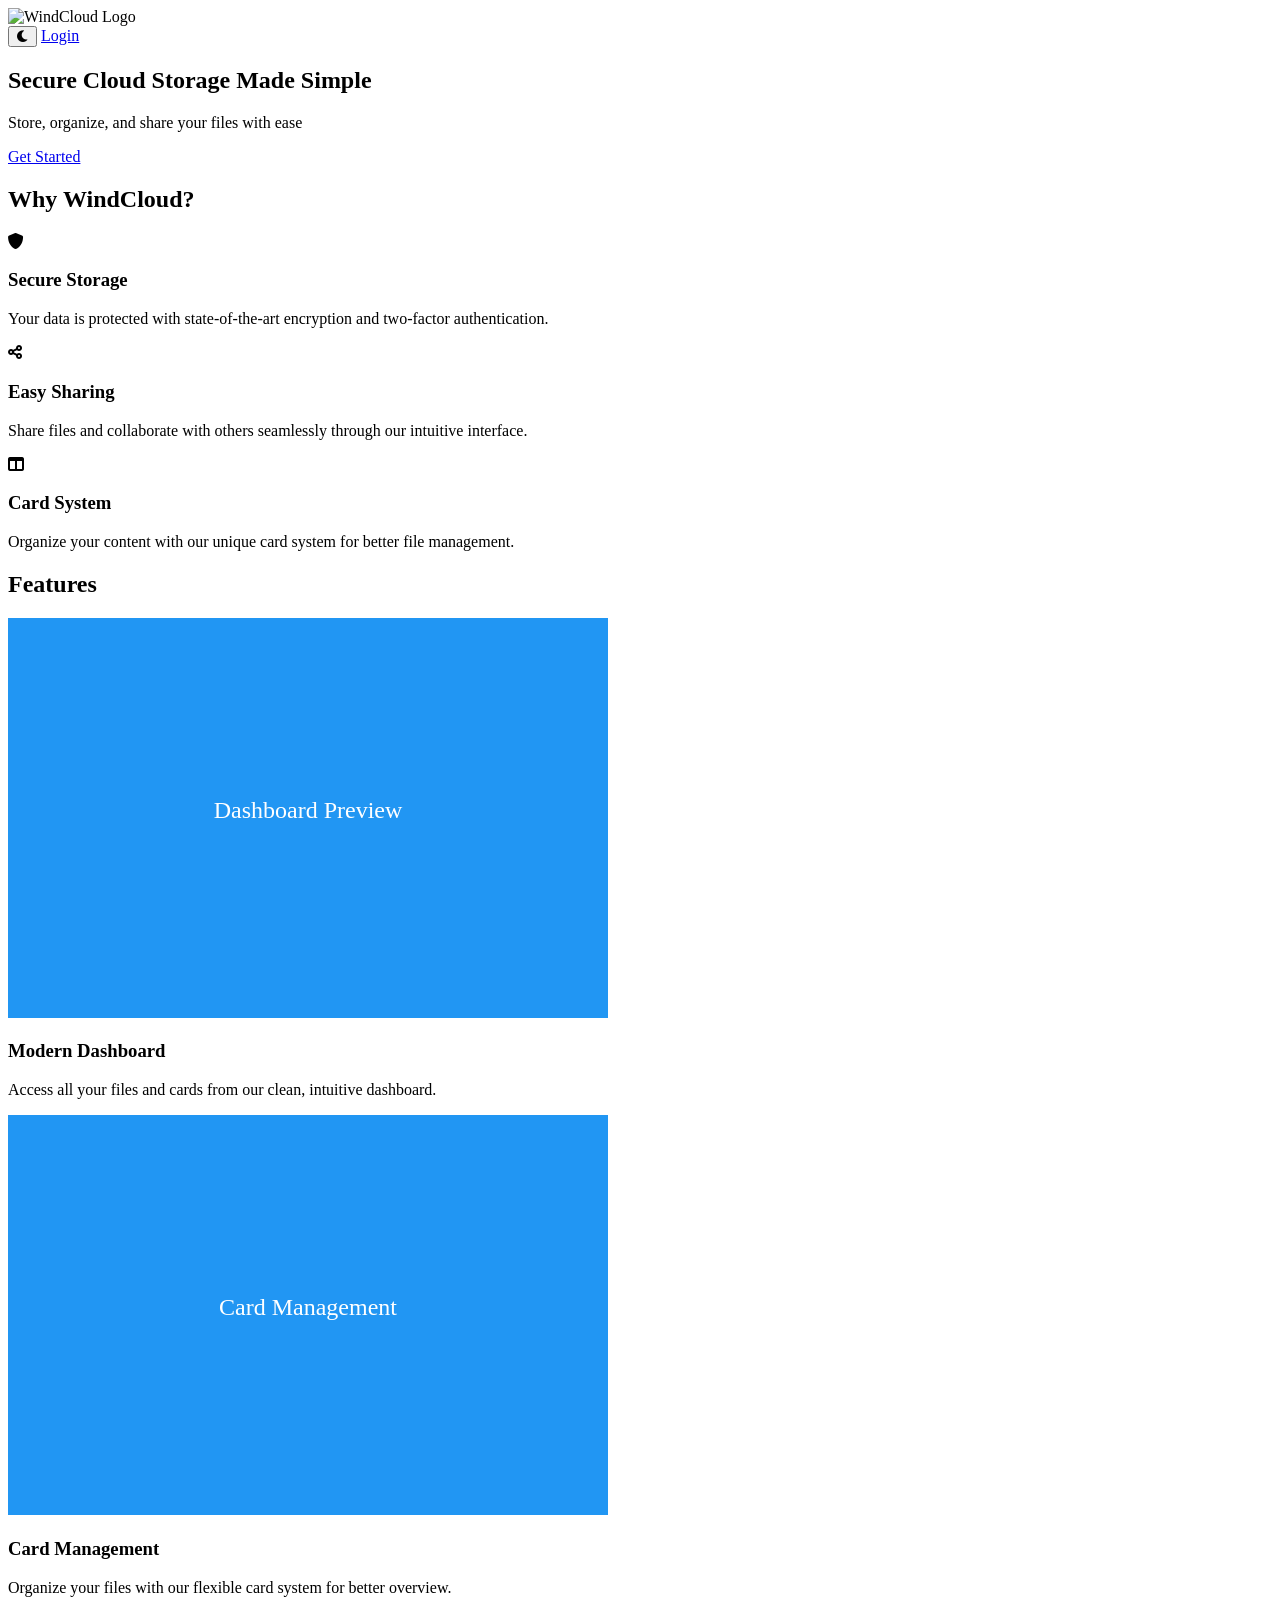
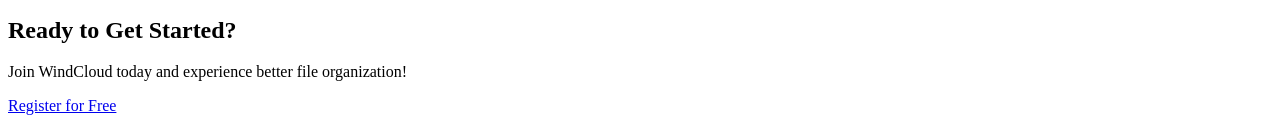
==== static/index.html @ bd8ab5a1 "adding Landing page (index.html)" ====
<!DOCTYPE html>
<html lang="en">
<head>
    <meta charset="UTF-8">
    <meta name="viewport" content="width=device-width, initial-scale=1.0">
    <title>WindCloud -Secure Cloud Storage Solution</title>
    <link href="https://fonts.googleapis.com/css2?family=Inter:wght@300;400;500;600;700&display=swap" rel="stylesheet">
    <link href="https://cdnjs.cloudflare.com/ajax/libs/font-awesome/6.0.0/css/all.min.css" rel="stylesheet">
    <link rel="stylesheet" href="/index.css">
</head>
<body class="dark-mode">
    <header>
        <nav>
            <div class="logo">
                <img src="/assets/logo.svg" alt="WindCloud Logo">
            </div>
            <div class="nav-controls">
                <button id="theme-toggle" class="theme-toggle">
                    <i class="fas fa-moon"></i>
                </button>
                <a href="/login" class="login-btn">Login</a>
            </div>
        </nav>
    </header>

    <main>
        <section class="hero">
            <div class="hero-content">
                <h1>Secure Cloud Storage Made Simple</h1>
                <p class="subtitle">Store, organize, and share your files with ease</p>
                <a href="/register" class="cta-button">Get Started</a>
            </div>
        </section>

        <section id="intro" class="intro">
            <h2>Why WindCloud?</h2>
            <div class="features-grid">
                <div class="feature-card">
                    <i class="fas fa-shield-alt"></i>
                    <h3>Secure Storage</h3>
                    <p>Your data is protected with state-of-the-art encryption and two-factor authentication.</p>
                </div>
                <div class="feature-card">
                    <i class="fas fa-share-alt"></i>
                    <h3>Easy Sharing</h3>
                    <p>Share files and collaborate with others seamlessly through our intuitive interface.</p>
                </div>
                <div class="feature-card">
                    <i class="fas fa-columns"></i>
                    <h3>Card System</h3>
                    <p>Organize your content with our unique card system for better file management.</p>
                </div>
            </div>
        </section>

        <section class="examples">
            <h2>Features</h2>
            <div class="example-cards">
                <div class="example-card">
                    <img src="/assets/dashboard.jpg" alt="WindCloud Dashboard" onerror="this.src='data:image/svg+xml,<svg xmlns=\'http://www.w3.org/2000/svg\' width=\'600\' height=\'400\' viewBox=\'0 0 600 400\'><rect width=\'100%\' height=\'100%\' fill=\'%232196f3\'/><text x=\'50%\' y=\'50%\' font-size=\'24\' fill=\'white\' text-anchor=\'middle\'>Dashboard Preview</text></svg>'">
                    <h3>Modern Dashboard</h3>
                    <p>Access all your files and cards from our clean, intuitive dashboard.</p>
                </div>
                <div class="example-card">
                    <img src="/assets/cards.jpg" alt="Card Management" onerror="this.src='data:image/svg+xml,<svg xmlns=\'http://www.w3.org/2000/svg\' width=\'600\' height=\'400\' viewBox=\'0 0 600 400\'><rect width=\'100%\' height=\'100%\' fill=\'%232196f3\'/><text x=\'50%\' y=\'50%\' font-size=\'24\' fill=\'white\' text-anchor=\'middle\'>Card Management</text></svg>'">
                    <h3>Card Management</h3>
                    <p>Organize your files with our flexible card system for better overview.</p>
                </div>
            </div>
        </section>

        <section class="cta">
            <h2>Ready to Get Started?</h2>
            <p>Join WindCloud today and experience better file organization!</p>
            <a href="/register" class="cta-button">Register for Free</a>
        </section>
    </main>
    <script src="/script.js"></script>
</body>
</html>
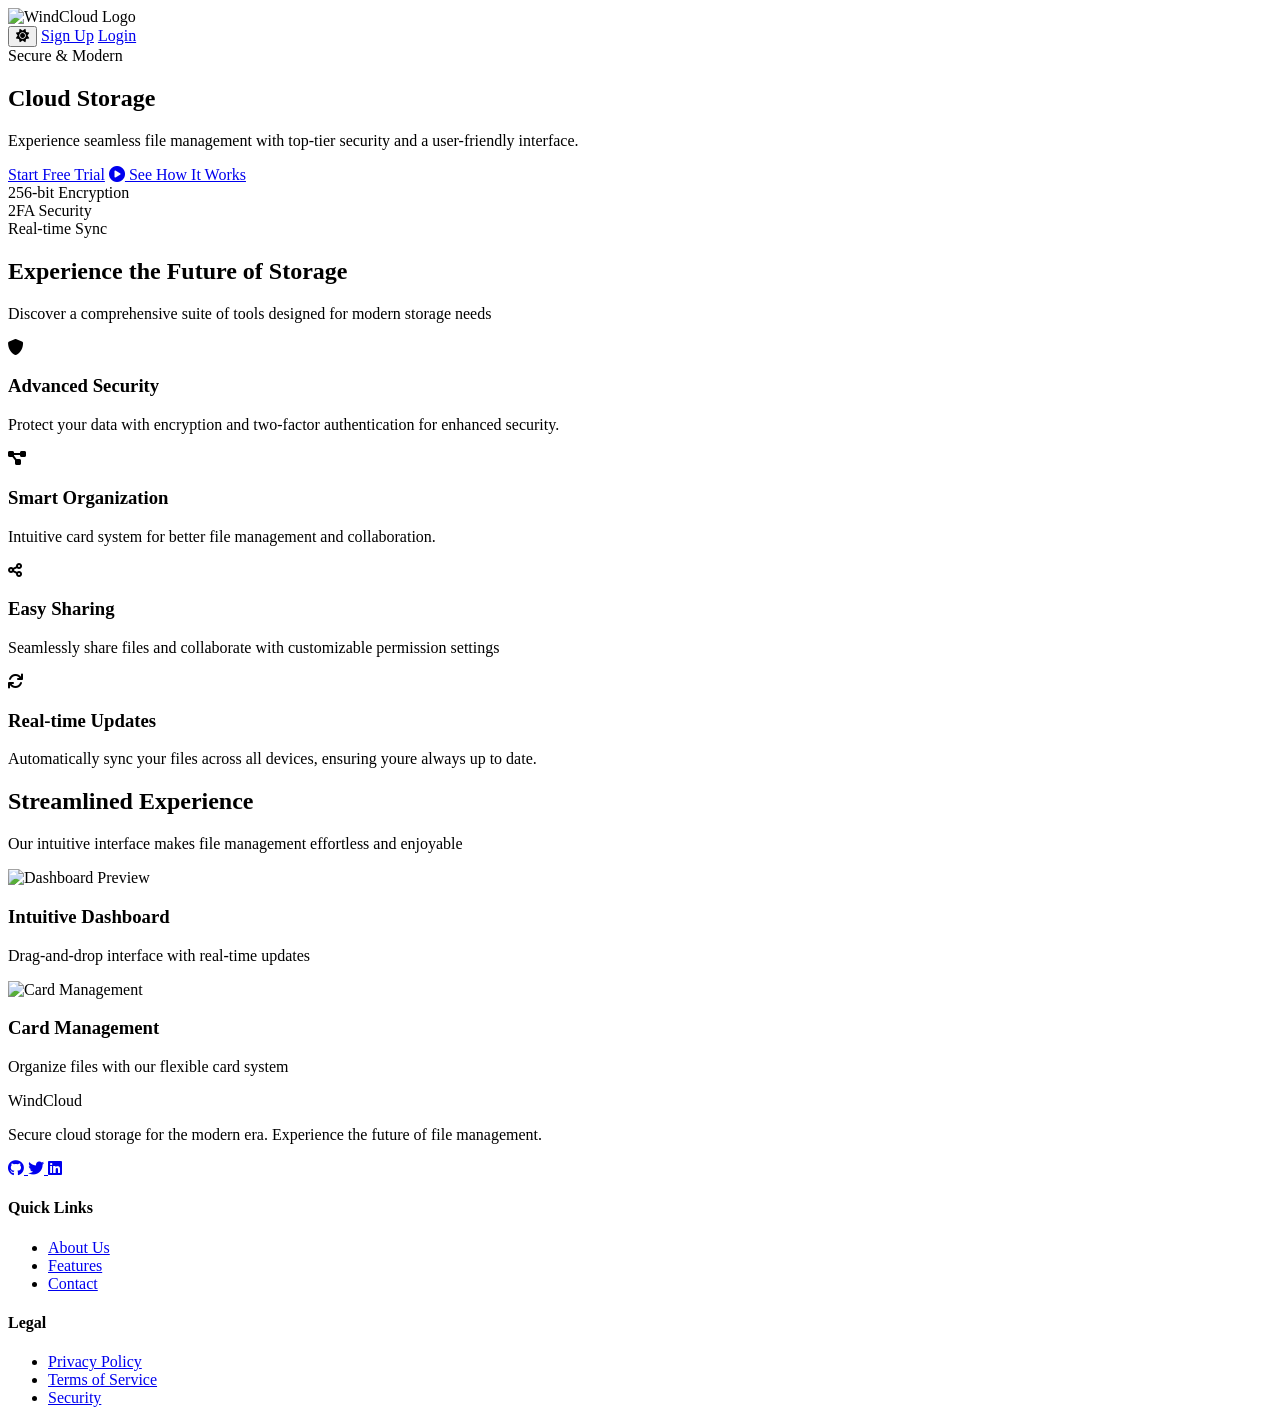
==== commit dc04491f: "Improve landing page (index.html)" ====
--- a/static/index.html
+++ b/static/index.html
@@ -12,13 +12,14 @@
     <header>
         <nav>
             <div class="logo">
-                <img src="/assets/logo.svg" alt="WindCloud Logo">
+                <img src="/assets/logo.svg" alt="WindCloud Logo" class="logo-img">
             </div>
             <div class="nav-controls">
-                <button id="theme-toggle" class="theme-toggle">
-                    <i class="fas fa-moon"></i>
+                <button id="theme-toggle" class="theme-toggle" aria-label="Toggle theme">
+                    <i class="fas fa-sun"></i>
                 </button>
-                <a href="/login" class="login-btn">Login</a>
+                <a href="/register" class="secondary-button">Sign Up</a>
+                <a href="/login" class="primary-button">Login</a>
             </div>
         </nav>
     </header>
@@ -26,55 +27,129 @@
     <main>
         <section class="hero">
             <div class="hero-content">
-                <h1>Secure Cloud Storage Made Simple</h1>
-                <p class="subtitle">Store, organize, and share your files with ease</p>
-                <a href="/register" class="cta-button">Get Started</a>
+                <span class="badge">Secure & Modern</span>
+                <h1>Cloud Storage</h1>
+                <p class="subtitle">Experience seamless file management with top-tier security and a user-friendly interface.</p>
+                <div class="cta-group">
+                    <a href="/register" class="primary-button">Start Free Trial</a>
+                    <a href="#features" class="secondary-button">
+                        <i class="fas fa-play-circle"></i>
+                        See How It Works
+                    </a>
+                </div>
+                <div class="hero-stats">
+                    <div class="stat">
+                        <span class="stat-number">256-bit</span>
+                        <span class="stat-label">Encryption</span>
+                    </div>
+                    <div class="stat">
+                        <span class="stat-number">2FA</span>
+                        <span class="stat-label">Security</span>
+                    </div>
+                    <div class="stat">
+                        <span class="stat-number">Real-time</span>
+                        <span class="stat-label">Sync</span>
+                    </div>
+                </div>
             </div>
         </section>
 
-        <section id="intro" class="intro">
-            <h2>Why WindCloud?</h2>
+        <section id="features" class="features">
+            <div class="section-header">
+                <h2>Experience the Future of Storage</h2>
+                <p class="features-description">
+                    Discover a comprehensive suite of tools designed for modern storage needs
+                </p>
+            </div>
             <div class="features-grid">
                 <div class="feature-card">
                     <i class="fas fa-shield-alt"></i>
-                    <h3>Secure Storage</h3>
-                    <p>Your data is protected with state-of-the-art encryption and two-factor authentication.</p>
+                    <h3>Advanced Security</h3>
+                    <p>Protect your data with encryption and two-factor authentication for enhanced security.</p>
+                </div>
+                <div class="feature-card">
+                    <i class="fas fa-project-diagram"></i>
+                    <h3>Smart Organization</h3>
+                    <p>Intuitive card system for better file management and collaboration.</p>
                 </div>
                 <div class="feature-card">
                     <i class="fas fa-share-alt"></i>
                     <h3>Easy Sharing</h3>
-                    <p>Share files and collaborate with others seamlessly through our intuitive interface.</p>
+                    <p>Seamlessly share files and collaborate with customizable permission settings</p>
                 </div>
                 <div class="feature-card">
-                    <i class="fas fa-columns"></i>
-                    <h3>Card System</h3>
-                    <p>Organize your content with our unique card system for better file management.</p>
+                    <i class="fas fa-sync"></i>
+                    <h3>Real-time Updates</h3>
+                    <p>Automatically sync your files across all devices, ensuring youre always up to date.</p>
                 </div>
             </div>
         </section>
 
-        <section class="examples">
-            <h2>Features</h2>
-            <div class="example-cards">
-                <div class="example-card">
-                    <img src="/assets/dashboard.jpg" alt="WindCloud Dashboard" onerror="this.src='data:image/svg+xml,<svg xmlns=\'http://www.w3.org/2000/svg\' width=\'600\' height=\'400\' viewBox=\'0 0 600 400\'><rect width=\'100%\' height=\'100%\' fill=\'%232196f3\'/><text x=\'50%\' y=\'50%\' font-size=\'24\' fill=\'white\' text-anchor=\'middle\'>Dashboard Preview</text></svg>'">
-                    <h3>Modern Dashboard</h3>
-                    <p>Access all your files and cards from our clean, intuitive dashboard.</p>
-                </div>
-                <div class="example-card">
-                    <img src="/assets/cards.jpg" alt="Card Management" onerror="this.src='data:image/svg+xml,<svg xmlns=\'http://www.w3.org/2000/svg\' width=\'600\' height=\'400\' viewBox=\'0 0 600 400\'><rect width=\'100%\' height=\'100%\' fill=\'%232196f3\'/><text x=\'50%\' y=\'50%\' font-size=\'24\' fill=\'white\' text-anchor=\'middle\'>Card Management</text></svg>'">
-                    <h3>Card Management</h3>
-                    <p>Organize your files with our flexible card system for better overview.</p>
+        <section class="showcase">
+            <div class="section-header">
+                <h2>Streamlined Experience</h2>
+                <p class="showcase-description">
+                    Our intuitive interface makes file management effortless and enjoyable
+                </p>
+            </div>
+            <div class="showcase-content">
+                <div class="showcase-grid">
+                    <div class="showcase-item">
+                        <img src="/assets/dashboard.jpg" alt="Dashboard Preview" class="showcase-image">
+                        <div class="showcase-overlay">
+                            <h3>Intuitive Dashboard</h3>
+                            <p>Drag-and-drop interface with real-time updates</p>
+                        </div>
+                    </div>
+                    <div class="showcase-item">
+                        <img src="/assets/cards.jpg" alt="Card Management" class="showcase-image">
+                        <div class="showcase-overlay">
+                            <h3>Card Management</h3>
+                            <p>Organize files with our flexible card system</p>
+                        </div>
+                    </div>
                 </div>
             </div>
         </section>
+    </main>
 
-        <section class="cta">
-            <h2>Ready to Get Started?</h2>
-            <p>Join WindCloud today and experience better file organization!</p>
-            <a href="/register" class="cta-button">Register for Free</a>
-        </section>
-    </main>
+    <footer>
+        <div class="footer-content">
+            <div class="footer-section brand">
+                <div class="footer-logo">
+                    <span>WindCloud</span>
+                </div>
+                <p>Secure cloud storage for the modern era. Experience the future of file management.</p>
+                <div class="social-links">
+                    <a href="https://github.com/MarsgameJu/WindCloud" class="social-link" aria-label="GitHub">
+                        <i class="fab fa-github"></i>
+                    </a>
+                    <a href="#" class="social-link" aria-label="Twitter">
+                        <i class="fab fa-twitter"></i>
+                    </a>
+                    <a href="#" class="social-link" aria-label="LinkedIn">
+                        <i class="fab fa-linkedin"></i>
+                    </a>
+                </div>
+            </div>
+            <div class="footer-section links">
+                <h4>Quick Links</h4>
+                <ul>
+                    <li><a href="https://github.com/MarsgameJu">About Us</a></li>
+                    <li><a href="#features">Features</a></li>
+                    <li><a href="mailto:coming-soon@mail.com">Contact</a></li>
+                </ul>
+            </div>
+            <div class="footer-section links">
+                <h4>Legal</h4>
+                <ul>
+                    <li><a href="/privacy">Privacy Policy</a></li><!--coming Soon-->
+                    <li><a href="/terms">Terms of Service</a></li><!--coming Soon-->
+                    <li><a href="/Security">Security</a></li>     <!--coming Soon-->
+                </ul>
+            </div>
+        </div>
+    </footer>
     <script src="/script.js"></script>
 </body>
 </html>
